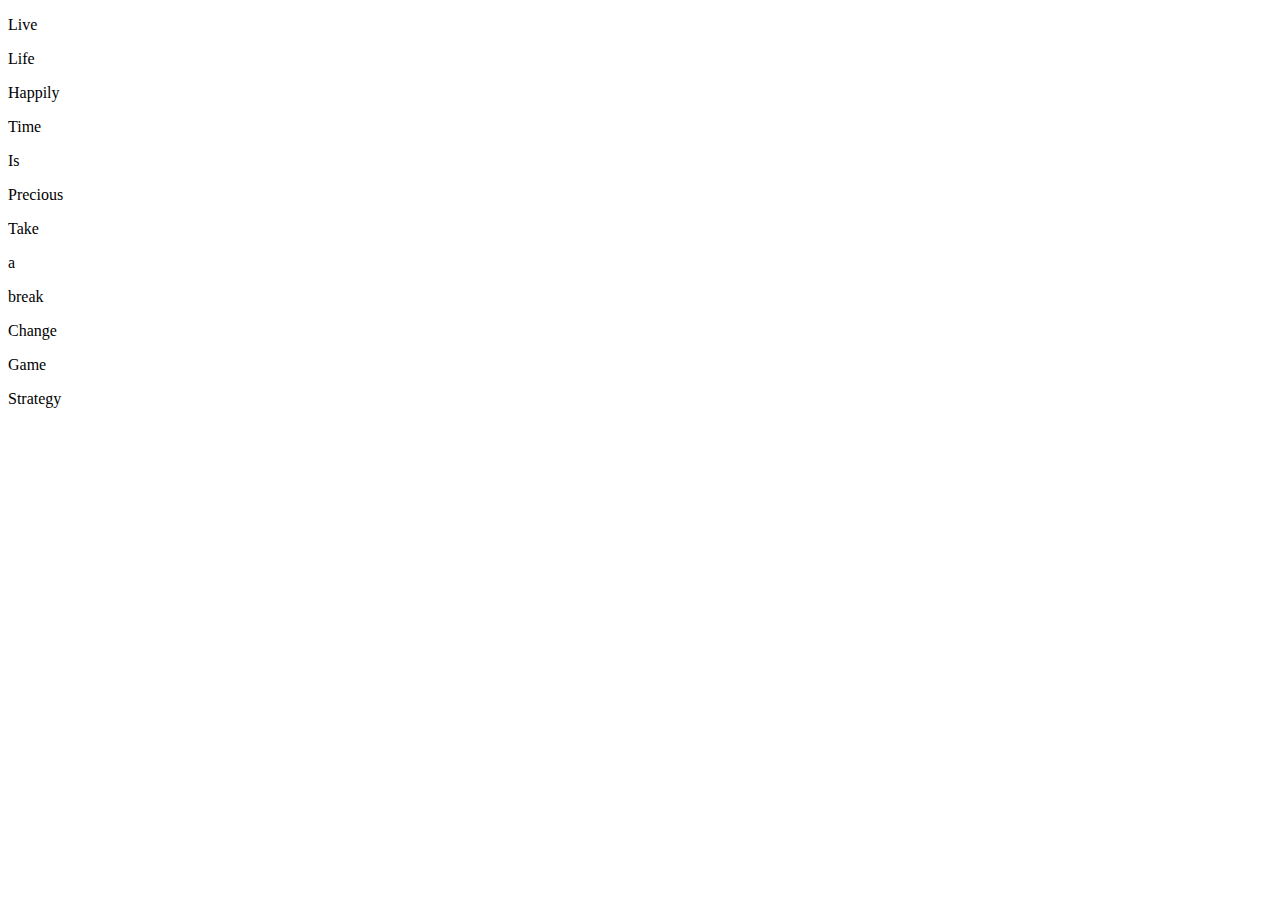
==== FlexPanelsImgGallery/index.html @ d070466e "Flex Planels Image Gallery" ====
<!DOCTYPE html>
<html lang="en">
<head>
    <meta charset="UTF-8">
    <meta name="viewport" content="width=device-width, initial-scale=1.0">
    <title>Document</title>
    <link rel="stylesheet" href="style.css">
</head>
<body>
    <div class="panels">
        <div class="panel panel1">
            <p>Live</p>
            <p>Life</p>
            <p>Happily</p>
        </div>
        <div class="panel panel2">
            <p>Time</p>
            <p>Is</p>
            <p>Precious</p>
        </div>
        <div class="panel panel3">
            <p>Take</p>
            <p>a</p>
            <p>break</p>
        </div>
        <div class="panel panel4">
            <p>Change</p>
            <p>Game</p>
            <p>Strategy</p>
        </div>
    </div>
</body>
</html>
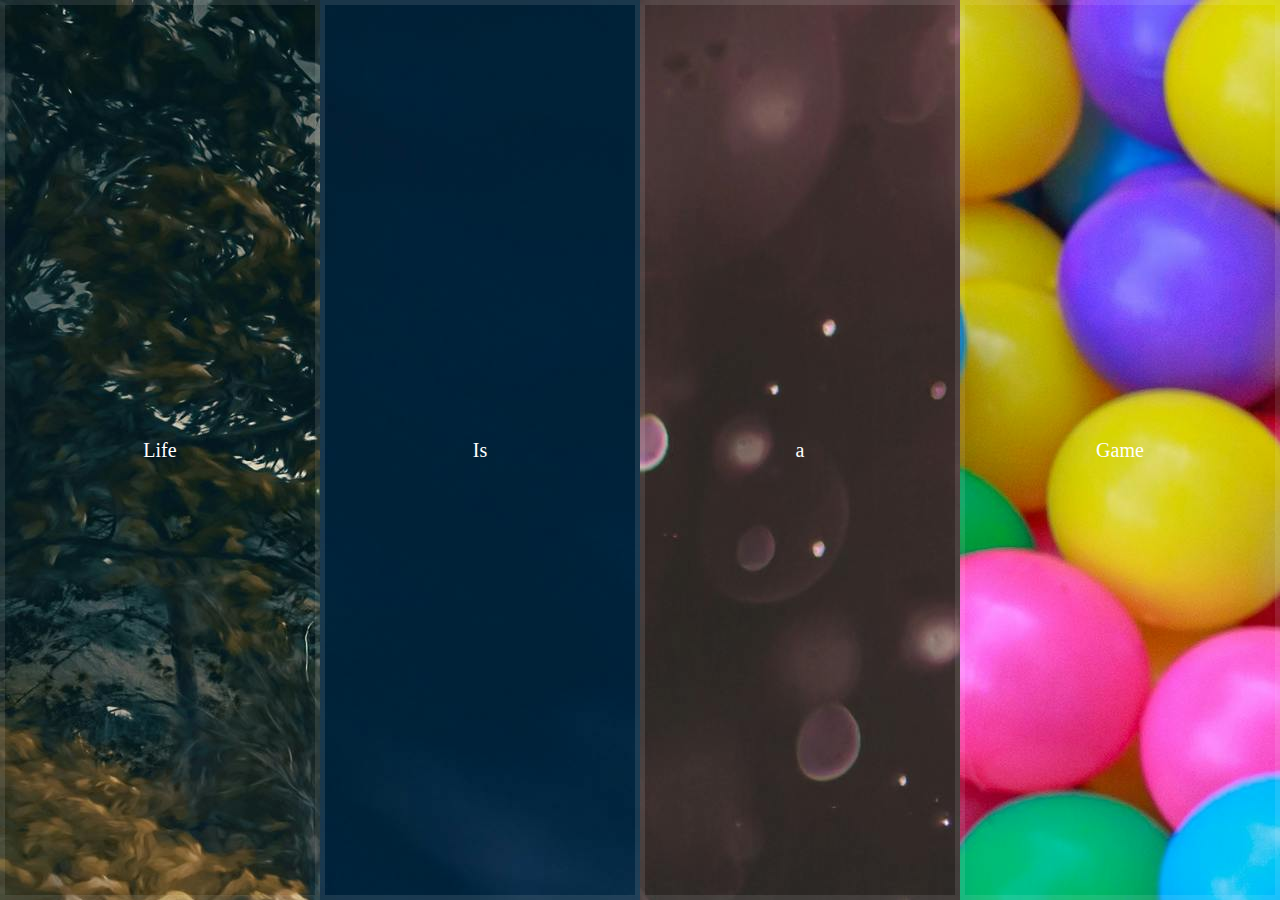
==== commit 51edf4f4: "final commit" ====
--- a/FlexPanelsImgGallery/index.html
+++ b/FlexPanelsImgGallery/index.html
@@ -29,5 +29,19 @@
             <p>Strategy</p>
         </div>
     </div>
+    <script>
+        const panels = document.querySelectorAll('.panel');
+        function toggleOpen(){
+            console.log('hello');
+            this.classList.toggle('open');
+        }
+        function openActive(e){
+            if(e.propertyName.includes('flex')){
+                this.classList.toggle('open-active');
+            }
+        }
+        panels.forEach(panel => panel.addEventListener('click', toggleOpen));
+        panels.forEach(panel => panel.addEventListener('transitionend', openActive));
+    </script>
 </body>
 </html>--- a/FlexPanelsImgGallery/style.css
+++ b/FlexPanelsImgGallery/style.css
@@ -0,0 +1,72 @@
+html{
+    box-sizing: border-box;
+    background: hsl(0, 41%, 92%);
+    font-family: Haettenschweiler;
+    font-size: 20px;
+    font-weight: 200;
+}
+body{
+    margin: 0;
+}
+.panels{
+    min-height: 100vh;
+    overflow: hidden;
+    display: flex;
+}
+.panel{
+    box-shadow: inset 0 0 0 5px rgb(255, 255, 255, 0.1);
+    color: white;
+    text-align: center;
+    align-items: center;
+    background-size: cover;
+    background-position: center;
+    flex: 1;
+    justify-content: center;
+    display: flex;
+    flex-direction: column;
+    transition: font-size 0.7s cubic-bezier(0.61, -0.19, 0.7, -0.11),
+    flex 0.7s cubic-bezier(0.61, -0.19, 0.7, -0.11), background 0.2s;
+}
+.panel > * {
+    margin: 0;
+    width: 100%;
+    transition: transform 0.5s;
+    flex: 1 0 auto;
+    display: flex;
+    justify-content: center;
+    align-items: center;
+    background-size: cover;
+    background-position: center;
+    background-repeat: no-repeat;
+}
+
+.panel1{
+    background: url(panel1.jpg);  
+}
+.panel2{
+    background: url(panel2.jpg);
+}
+.panel3{
+    background: url(panel3.jpg);
+}
+.panel4{
+    background: url(panel4.jpg);
+}
+
+.panel > *:first-child{
+    transform: translateY(-100%);
+}
+.panel.open-active > *:first-child{
+    transform: translateY(0);
+}
+.panel > *:last-child{
+    transform: translateY(100%);
+}
+.panel.panel.open-active > *:last-child{
+    transform: translateY(0);
+}
+
+.panel.open{
+    flex: 4;
+    font-size: 40px;
+}
